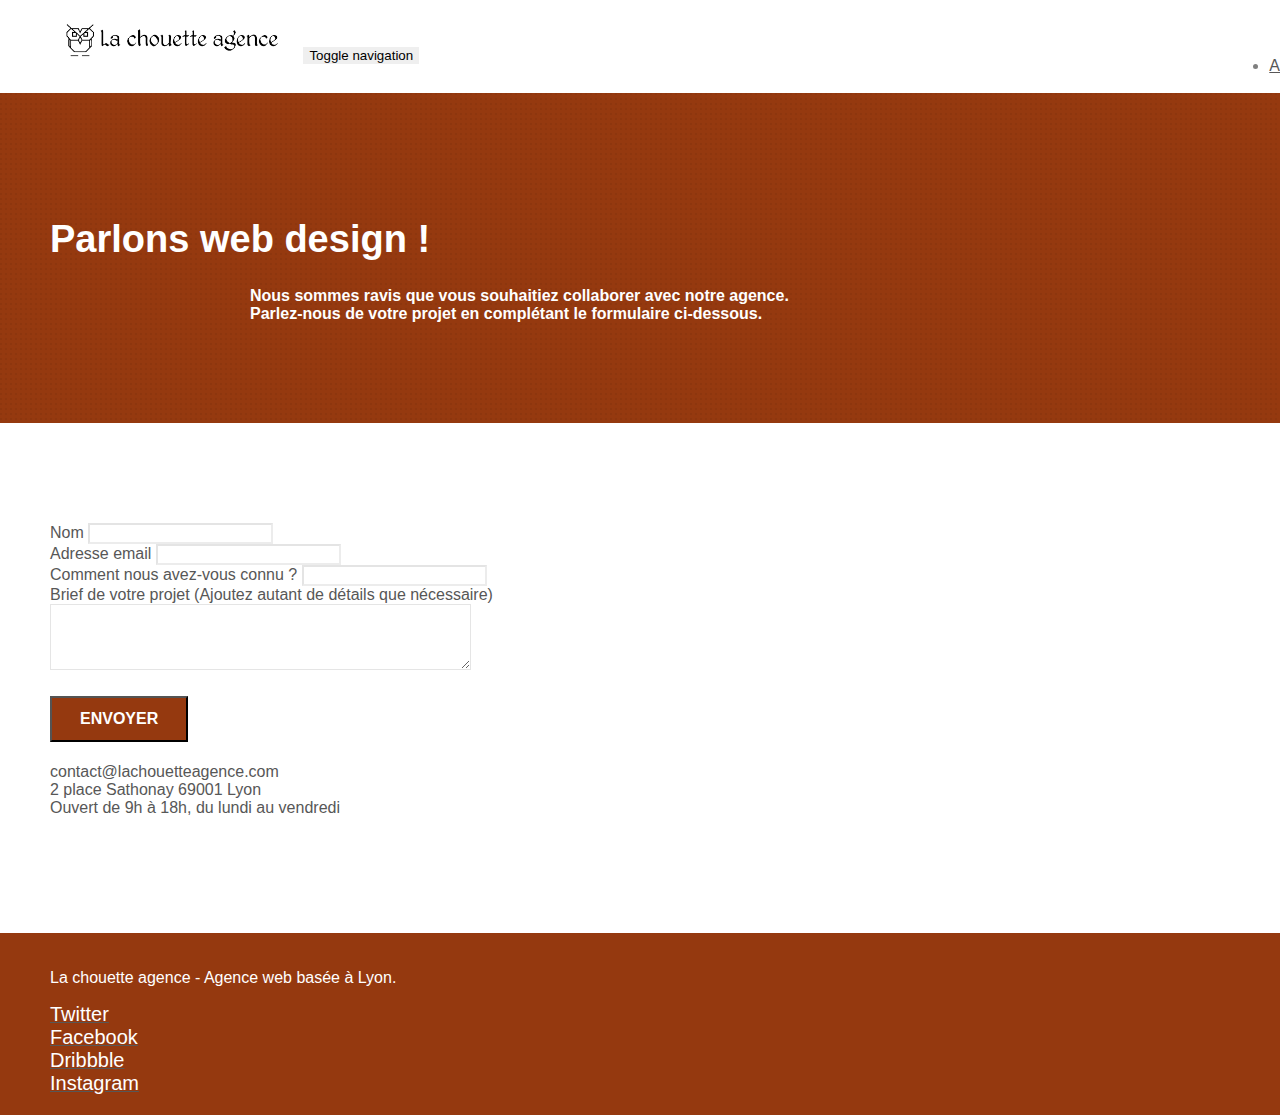
==== page2.html @ a0d736e4 "Add files via upload" ====
<!doctype html>
<html lang="fr">
<head>
    <meta charset="utf-8">
    <meta name="keywords" content="seo, google, site web, site internet, agence design, paris">
    <meta name="description" content="Voici la page Contact de notre agence de web design">
    <meta name="viewport" content="width=device-width, initial-scale=1.0, viewport-fit=cover">
    <link rel="shortcut icon" type="image/png" href="favicon.jpg">
    
	<link rel="stylesheet" type="text/css" href="./css/bootstrap.min.css">
	<link rel="stylesheet" type="text/css" href="style.css">
	<link rel="stylesheet" type="text/css" href="./css/font-awesome.min.css">
	<link rel="stylesheet" type="text/css" href="./css/et-line.min.css">
	
    <title>Contact</title>
    
</head>
<body>
<!-- Principal conteneur -->
<div class="page-container">
    
<!-- bloc-0 -->
<div class="bloc bgc-white l-bloc " id="bloc-0">
	<div class="container bloc-sm">
		<nav class="navbar row">
			<div class="navbar-header">
				<a class="navbar-brand" href="index.html"><img src="img/la-chouette-agence.png" alt="paris web design logo" height="40" /></a>
				<button id="nav-toggle" type="button" class="ui-navbar-toggle navbar-toggle" data-toggle="collapse" data-target=".navbar-1">
					<span class="sr-only">Toggle navigation</span><span class="icon-bar"></span><span class="icon-bar"></span><span class="icon-bar"></span>
				</button>
			</div>
			<div class="collapse navbar-collapse navbar-1 special-dropdown-nav">
				<ul class="site-navigation nav navbar-nav">
					<li>
						<a href="index.html">Accueil</a>
					</li>
					<li>
						<a href="page2.html">Contact</a>
					</li>
				</ul>
			</div>
		</nav>
	</div>
</div>
<!-- bloc-0 END -->

<!-- bloc-6 -->
<div class="bloc bg-dots-bg bg-repeat bgc-atomic-tangerine d-bloc bloc-bg-texture texture-paper" id="bloc-6">
	<div class="container bloc-lg">
		<div class="row">
			<div class="col-sm-12">
				<h1 class="text-center hero-bloc-text tc-white">
					Parlons web design !
				</h1>
				<p class="text-center mg-lg tc-white tight-width-whitespace">
					Nous sommes ravis que vous souhaitiez collaborer avec notre agence.</br>
					Parlez-nous de votre projet en complétant le formulaire ci-dessous.
				</p>
			</div>
		</div>
	</div>
</div>
<!-- bloc-6 END -->

<!-- bloc-7 -->
<div class="bloc bgc-white l-bloc" id="bloc-7">
	<div class="container bloc-lg">
		<div class="row">
			<div class="col-sm-6">
				<form id="form_1" novalidate success-msg="Your message has been sent." fail-msg="Sorry it seems that our mail server is not responding, Sorry for the inconvenience!">
					<div class="form-group">
						<label>
							Nom
						</label>
						<input id="name" class="form-control" required />
					</div>
					<div class="form-group">
						<label>
							Adresse email
						</label>
						<input id="email" class="form-control" type="email" required />
					</div>
					<div class="form-group">
						<label>
							Comment nous avez-vous connu ?
						</label>
						<input class="form-control" type="email" required id="input_504" />
					</div>
					<div class="form-group">
						<label>
							Brief de votre projet (Ajoutez autant de détails que nécessaire)</br>
						</label><textarea id="message" class="form-control" rows="4" cols="50" required></textarea>
					</div> 
					<button class="bloc-button btn btn-lg btn-block cta-hero btn-atomic-tangerine" type="submit">
						Envoyer
					</button>
				</form>
			</div>
			<div class="col-sm-6">
				<p>
					contact@lachouetteagence.com</br>2 place Sathonay 69001 Lyon</br>Ouvert de 9h à 18h, du lundi au vendredi</br>
				</p>
			</div>
		</div>
	</div>
</div>
<!-- bloc-7 END -->

<!-- ScrollToTop Button -->
<a class="bloc-button btn btn-d scrollToTop" onclick="scrollToTarget('1')"><span class="fa fa-chevron-up"></span></a>
<!-- ScrollToTop Button END-->


<!-- Footer - bloc-8 -->
<div class="bloc bgc-atomic-tangerine d-bloc" id="bloc-8">
	<div class="container bloc-sm">
		<div class="row">
			<div class="col-sm-12">
				<p class="text-center white">
					La chouette agence - Agence web basée à Lyon.</br>
				</p>
				<div class="row row-no-gutters social">
					<div class="col-sm-3">
						<div class="text-center">
							<a class="twitter" href="https://twitter.com/?lang=fr"><span class="fa fa-twitter icon-md"> Twitter</span></a>
						</div>
					</div>
					<div class="col-sm-3">
						<div class="text-center">
							<a class="facebook" href="https://fr-fr.facebook.com"><span class="fa fa-facebook icon-md"> Facebook</span></a>
						</div>
					</div>
					<div class="col-sm-3">
						<div class="text-center">
							<a class="dribbble" href="https://dribbble.com"><span class="fa fa-dribbble icon-md"> Dribbble</span></a>
						</div>
					</div>
					<div class="col-sm-3">
						<div class="text-center">
							<a class="instagram" href="https://www.instagram.com"><span class="fa fa-instagram icon-md"> Instagram</span></a>
						</div>
					</div>
				</div>
			</div>
		</div>
	</div>
</div>
<!-- Footer - bloc-8 END -->

</div>
<!-- Principal conteneur END -->

    <script src="./js/jquery-2.1.0.min.js"></script>
	<script src="./js/bootstrap.min.js"></script>
	<script src="./js/blocs.min.js"></script>
	<script src="./js/jqBootstrapValidation.js"></script>
	<script src="./js/formHandler.js"></script>

</body>
</html>
---- style.css ----
body {
    margin: 0;
    padding: 0;
    background: #FFF;
    overflow-x: hidden;
    -webkit-font-smoothing: antialiased;
    -moz-osx-font-smoothing: grayscale;
}

a,
button {
    transition: all .3s ease-in-out;
    outline: none!important;
}

a:hover {
    text-decoration: none;
    cursor: pointer;
}

#page-loading-blocs-notifaction {
    position: fixed;
    top: 0;
    bottom: 0;
    width: 100%;
    z-index: 100000;
    background: #FFFFFF url("img/pageload-spinner.gif") no-repeat center center;
}

.bloc {
    width: 100%;
    clear: both;
    background: 50% 50% no-repeat;
    padding: 0 50px;
    -webkit-background-size: cover;
    -moz-background-size: cover;
    -o-background-size: cover;
    background-size: cover;
    position: relative;
}

.bloc .container {
    padding-left: 0;
    padding-right: 0;
}

.bloc-lg {
    padding: 100px 50px;
}

.bloc-md {
    padding: 50px;
}

.bloc-sm {
    padding: 20px 50px;
}

.bg-center,
.bg-l-edge,
.bg-r-edge,
.bg-t-edge,
.bg-b-edge,
.bg-tl-edge,
.bg-bl-edge,
.bg-tr-edge,
.bg-br-edge,
.bg-repeat {
    -webkit-background-size: auto!important;
    -moz-background-size: auto!important;
    -o-background-size: auto!important;
    background-size: auto!important;
}

.bg-repeat {
    background: repeat;
}

.bg-t-edge {
    background: top no-repeat;
}

.b-parallax {
    background-attachment: fixed;
}

.d-bloc {
    color: rgba(255, 255, 255, .7);
}

.d-bloc button:hover {
    color: rgba(255, 255, 255, .9);
}

.d-bloc .icon-round,
.d-bloc .icon-square,
.d-bloc .icon-rounded,
.d-bloc .icon-semi-rounded-a,
.d-bloc .icon-semi-rounded-b {
    border-color: rgba(255, 255, 255, .9);
}

.d-bloc .divider-h span {
    border-color: rgba(255, 255, 255, .2);
}

.d-bloc .a-btn,
.d-bloc .navbar a,
.d-bloc .navbar-brand,
.d-bloc a .icon-sm,
.d-bloc a .icon-md,
.d-bloc a .icon-lg,
.d-bloc a .icon-xl,
.d-bloc h1 a,
.d-bloc h2 a,
.d-bloc h3 a,
.d-bloc h4 a,
.d-bloc h5 a,
.d-bloc h6 a,
.d-bloc p a {
    color: rgba(255, 255, 255, .6);
}

.d-bloc .a-btn:hover,
.d-bloc .navbar a:hover,
.d-bloc .navbar-brand:hover,
.d-bloc a:hover .icon-sm,
.d-bloc a:hover .icon-md,
.d-bloc a:hover .icon-lg,
.d-bloc a:hover .icon-xl,
.d-bloc h1 a:hover,
.d-bloc h2 a:hover,
.d-bloc h3 a:hover,
.d-bloc h4 a:hover,
.d-bloc h5 a:hover,
.d-bloc h6 a:hover,
.d-bloc p a:hover {
    color: rgba(255, 255, 255, 1);
}

.d-bloc .navbar-toggle .icon-bar {
    background: rgba(255, 255, 255, 1);
}

.d-bloc .btn-wire,
.d-bloc .btn-wire:hover {
    color: rgba(255, 255, 255, 1);
    border-color: rgba(255, 255, 255, 1);
}

.d-bloc .panel {
    color: rgba(0, 0, 0, .5);
}

.d-bloc .panel button:hover {
    color: rgba(0, 0, 0, .7);
}

.d-bloc .panel icon {
    border-color: rgba(0, 0, 0, .7);
}

.d-bloc .panel .divider-h span {
    border-color: rgba(0, 0, 0, .1);
}

.d-bloc .panel .a-btn {
    color: rgba(0, 0, 0, .6);
}

.d-bloc .panel .a-btn:hover {
    color: rgba(0, 0, 0, 1);
}

.d-bloc .panel .btn-wire,
.d-bloc .panel .btn-wire:hover {
    color: rgba(0, 0, 0, .7);
    border-color: rgba(0, 0, 0, .3);
}

.d-bloc .panel,
.l-bloc {
    color: rgba(0, 0, 0, .5);
}

.d-bloc .panel button:hover,
.l-bloc button:hover {
    color: rgba(0, 0, 0, .7);
}

.l-bloc .icon-round,
.l-bloc .icon-square,
.l-bloc .icon-rounded,
.l-bloc .icon-semi-rounded-a,
.l-bloc .icon-semi-rounded-b {
    border-color: rgba(0, 0, 0, .7);
}

.d-bloc .panel .divider-h span,
.l-bloc .divider-h span {
    border-color: rgba(0, 0, 0, .1);
}

.d-bloc .panel .a-btn,
.l-bloc .a-btn,
.l-bloc .navbar a,
.l-bloc .navbar-brand,
.l-bloc a .icon-sm,
.l-bloc a .icon-md,
.l-bloc a .icon-lg,
.l-bloc a .icon-xl,
.l-bloc h1 a,
.l-bloc h2 a,
.l-bloc h3 a,
.l-bloc h4 a,
.l-bloc h5 a,
.l-bloc h6 a,
.l-bloc p a {
    color: rgba(0, 0, 0, .6);
}

.d-bloc .panel .a-btn:hover,
.l-bloc .a-btn:hover,
.l-bloc .navbar a:hover,
.l-bloc .navbar-brand:hover,
.l-bloc a:hover .icon-sm,
.l-bloc a:hover .icon-md,
.l-bloc a:hover .icon-lg,
.l-bloc a:hover .icon-xl,
.l-bloc h1 a:hover,
.l-bloc h2 a:hover,
.l-bloc h3 a:hover,
.l-bloc h4 a:hover,
.l-bloc h5 a:hover,
.l-bloc h6 a:hover,
.l-bloc p a:hover {
    color: rgba(0, 0, 0, 1);
}

.l-bloc .navbar-toggle .icon-bar {
    color: rgba(0, 0, 0, .6);
}

.d-bloc .panel .btn-wire,
.d-bloc .panel .btn-wire:hover,
.l-bloc .btn-wire,
.l-bloc .btn-wire:hover {
    color: rgba(0, 0, 0, .7);
    border-color: rgba(0, 0, 0, .3);
}

.voffset {
    margin-top: 30px;
}

.voffset-lg {
    margin-top: 80px;
}

.row-no-gutters {
    margin-right: 0;
    margin-left: 0;
}

.row.row-no-gutters > [class^="col-"],
.row.row-no-gutters > [class*=" col-"] {
    padding-right: 0;
    padding-left: 0;
}

#bloc-1-hero h1 {
    font-size: 32px;
}

.navbar {
    margin-bottom: 0;
    z-index: 1;
}

.navbar-brand {
    height: auto;
    padding: 3px 15px;
    font-size: 25px;
    font-weight: normal;
    font-weight: 600;
    line-height: 44px;
}

.navbar-brand img {
    max-height: 200px;
    margin: 0 5px 0 0;
    display: inline;
}

.navbar-brand img[src$=svg] {
    min-width: 100px;
}

.nav-center .navbar-brand img {
    margin: 0;
}

.navbar .nav {
    padding-top: 2px;
    margin-right: -16px;
    float: right;
    z-index: 1;
}

.nav > li {
    float: left;
    margin-top: 4px;
    font-size: 16px;
}

.navbar-nav .open .dropdown-menu > li > a {
    text-align: inherit;
}

.nav > li a:hover,
.nav > li a:focus {
    background: transparent;
}

.navbar-toggle {
    margin: 10px 10px 0 0;
    border: 0px;
}

.navbar-toggle:hover {
    background: transparent!important;
}

.navbar-toggle .icon-bar {
    background-color: rgba(0, 0, 0, .5);
    width: 26px;
}

.nav-invert .navbar .nav {
    float: left;
}

.nav-invert .navbar-header,
.nav-invert .navbar-brand {
    float: right;
    position: relative;
    z-index: 2;
}

@media (min-width: 768px) {
    
    .site-navigation {
        position: absolute;
        top: 50%;
        right: 20px;
        transform: translate(0, -50%);
        -webkit-transform: translateY(-50%);
    }
    .nav > li .dropdown-menu a,
    .nav > li .dropdown-menu a:hover {
        color: #484848;
    }
    .nav-invert .site-navigation {
        left: 0;
        right: 0;
    }
    .nav-center {
        text-align: center;
    }
    .nav-center .navbar-header {
        width: 100%;
    }
    .nav-center .navbar-header,
    .nav-center .navbar-brand,
    .nav-center .nav > li {
        float: none;
        display: inline-block;
    }
    .nav-center .site-navigation {
        position: relative;
        width: 100%;
        right: 0;
        margin-right: 0px;
        margin-top: 20px;
    }
    .nav-center.mini-nav .navbar-toggle {
        float: none;
        margin: 10px auto 0;
    }
}

.nav > li > .dropdown a {
    background: none!important;
    display: block;
    padding: 14px 15px;
}

nav .caret {
    margin: 0 5px;
}

.dropdown-menu .dropdown-menu {
    top: -8px;
    left: 100%;
}

.dropdown-menu .dropmenu-flow-right {
    top: 100%;
    left: 0;
    margin-left: -1px;
    border-top-left-radius: 0;
    border-top-right-radius: 0;
}

.dropdown-menu .dropdown span {
    border: 4px solid black;
    border-top-color: transparent;
    border-right-color: transparent;
    border-bottom-color: transparent;
    margin: 6px -5px 0 0!important;
    float: right;
}

.mg-md {
    margin-top: 10px;
    margin-bottom: 20px;
}

.mg-lg {
    margin-top: 10px;
    margin-bottom: 40px;
}

.btn {
    margin: 0 5px 5px 0;
}

.btn.pull-right {
    margin: 0 0 5px 5px;
}

.btn-d,
.btn-d:hover,
.btn-d:focus {
    color: #FFF;
    background: rgba(0, 0, 0, .3);
}

button {
    outline: none!important;
}

.btn-rd {
    border-radius: 40px;
}

.btn-clean {
    border: 1px solid rgba(0, 0, 0, .08);
    border-bottom-color: rgba(0, 0, 0, .1);
    text-shadow: 0 1px 0 rgba(0, 0, 1, .1);
    box-shadow: 0 1px 3px rgba(0, 0, 1, .25), inset 0 1px 0 0 rgba(255, 255, 255, .15);
}

.icon-md {
    font-size: 20px!important;
    margin-top: 15px;
    color: white!important;
}
.titre {
    font-size: 24px;
    margin-bottom: 20px;
}
.citation {
    font-size: 20px;
    font-style: italic;
}
.icon-lg {
    font-size: 60px!important;
}

.sm-shadow {
    text-shadow: 0 1px 2px rgba(0, 0, 0, .3);
}

.panel-sq,
.panel-sq .panel-heading,
.panel-sq .panel-footer {
    border-radius: 0;
}

.panel-rd {
    border-radius: 30px;
}

.panel-rd .panel-heading {
    border-radius: 29px 29px 0 0;
}

.panel-rd .panel-footer {
    border-radius: 0 0 29px 29px;
}

.form-control {
    border-color: rgba(0, 0, 0, .1);
    box-shadow: none;
}

.scrollToTop {
    width: 40px;
    height: 40px;
    position: fixed;
    bottom: 20px;
    right: 20px;
    opacity: 0;
    z-index: 500;
    transition: all .3s ease-in-out;
}

.scrollToTop span {
    margin-top: 6px;
}

.showScrollTop {
    font-size: 14px;
    opacity: 1;
}

a[data-lightbox] {
    position: relative;
    display: block;
    text-align: center;
}

a[data-lightbox]:hover::before {
    content: "+";
    font-family: "HelveticaNeue-Light", "Helvetica Neue Light", "Helvetica Neue", Helvetica, Arial;
    font-size: 32px;
    width: 50px;
    height: 50px;
    margin-left: -25px;
    border-radius: 50%;
    background: rgba(0, 0, 0, .6);
    color: #FFF;
    font-weight: 100;
    z-index: 1;
    position: absolute;
    top: 50%;
    transform: translateY(-50%);
    -webkit-transform: translateY(-50%);
}

a[data-lightbox]:hover img {
    opacity: 0.6;
    -webkit-animation-fill-mode: none;
    animation-fill-mode: none;
}

#lightbox-modal {
    display: flex;
    align-items: center;
}

#lightbox-modal .modal-dialog {
    width: 90%;
    max-width: 900px;
    margin: 0 auto 0;
}

#lightbox-modal .modal-dialog img {
    max-height: 90vh;
    margin: 0 auto;
}

.lightbox-caption {
    padding: 20px;
    color: #FFF;
    background: rgba(0, 0, 0, .5);
    position: absolute;
    left: 15px;
    right: 15px;
    bottom: 5px;
}

.close-lightbox {
    color: #FFF;
    font-size: 30px;
    position: absolute;
    top: 20px;
    right: 20px;
    z-index: 20;
    background: rgba(0, 0, 0, .5);
    border: none;
    line-height: 30px;
    padding: 0 9px 5px;
    opacity: 0.3;
}

.close-lightbox:hover,
.next-lightbox:hover,
.prev-lightbox:hover {
    opacity: 1.0;
    color: #FFF;
}

.next-lightbox,
.prev-lightbox {
    font-size: 20px;
    color: rgba(255, 255, 255, .9);
    background: rgba(0, 0, 0, .5);
    transition: all .2s ease-in-out;
    position: absolute;
    top: 45%;
    z-index: 1;
    opacity: 0.4;
}

.next-lightbox {
    padding: 6px 8px 1px 13px;
    right: 25px;
}

.prev-lightbox {
    padding: 6px 13px 1px 10px;
    left: 25px;
}

.snapshot-lb .modal-body {
    padding-bottom: 45px;
}

.snapshot-lb .lightbox-caption {
    padding: 0;
    color: rgba(0, 0, 0, .5);
    background: none;
}

h1,
h2,
h3,
h4,
h5,
h6,
p,
label,
.btn,
a {
    font-family: "helvetica";
    font-weight: 400;
    color: #575757!important;
}

.container {
    max-width: 1000px;
}

.hero-bloc-text {
    font-size: 38px;
}

.hero-bloc-text-sub {
    font-size: 36px;
}

.statement-bloc-text {
    line-height: 26px;
    font-style: italic;
    font-size: 20px;
    text-align: center;
    font-weight: lighter;
    max-width: 520px;
    margin: auto auto auto auto;
}

p {
    font-size: 16px;
}

.tight-width-whitespace {
    max-width: 600px;
    margin: auto auto auto auto;
}

.h1 {
    font-size: 20px;
    font-family: "Open Sans";
}

.cta-hero {
    margin-top: 22px;
    color: #FFFFFF!important;
    text-transform: uppercase;
    padding: 12px 28px 12px 28px;
    font-size: 16px;
    font-weight: 700;
}

.instagram, .facebook, .dribbble, .twitter {
    max-width: 400px;
    margin: auto auto auto auto;
}

h2 {
    font-size: 22px;
    line-height: 1.4em;
}

h3 {
    font-size: 15px;
    text-transform: uppercase;
    font-weight: 700;
    color: #333333!important;
}

.med-width-whitespace {
    max-width: 800px;
    margin: auto auto auto auto;
    box-shadow: 0px 0px 0px #000000;
}

h1 {
    color: #333333!important;
}

h4 {
    color: #333333!important;
}

.icons {
    margin-bottom: 14px;
    margin-top: 24px;
}

.white {
    color: #FFFFFF!important;
}

.portfolio-thumb {
    margin-bottom: 24px;
}

.portfolio-row {
    margin-bottom: 44px;
    margin-top: 50px;
    width: 80%;
    height: 80%;
}

.avatar {
    box-shadow: 0px 4px 9px rgba(0, 0, 0, 0.3);
}

.black-background {
    background-color: rgba(165, 147, 99, 0.7);
    padding: 40px 40px 40px 40px;
}

.bold-link {
    font-weight: 900;
    text-decoration: underline!important;
}

.bgc-white {
    background-color: #FFFFFF;
}

.bgc-dark-slate-blue {
    background-color: #364577;
}

.bgc-atomic-tangerine {
    background-color: #95390F;
}

.tc-white {
    color: white!important;
    font-weight: bold;
}

.btn-atomic-tangerine {
    background: #95390F;
    color: #FFFFFF!important;
}

.btn-atomic-tangerine:hover {
    background: #c27956!important;
    color: #FFFFFF!important;
}

.ltc-white {
    color: #FFFFFF!important;
}

.ltc-white:hover {
    color: #cccccc!important;
}

.ltc-atomic-tangerine {
    color: #95390F!important;
}

.ltc-atomic-tangerine:hover {
    color: #95390F!important;
}

.icon-dark-slate-blue {
    color: #364577!important;
    border-color: #364577!important;
}

.bg-dots-bg {
    background-image: url("img/dots-bg.png");
}

.bg-lines-h2-bg {
    background-image: url("img/lines-h2-bg.png");
}

.bg-banniere {
    background-image: url("img/la-chouette-agence-banniere.jpg");
}

.bg-presentation {
    background-image: url("img/image-de-presentation.bmp");
}

@media (max-width: 1024px) {
    .bloc {
        padding-left: 20px;
        padding-right: 20px;
    }
    .bloc.full-width-bloc,
    .bloc-tile-2.full-width-bloc .container,
    .bloc-tile-3.full-width-bloc .container,
    .bloc-tile-4.full-width-bloc .container {
        padding-left: 0;
        padding-right: 0;
    }
}

@media (max-width: 992px) and (min-width: 768px) {
    .navbar .nav {
        max-width: 80%
    }
    .nav-center.navbar .nav {
        max-width: 100%
    }
}

@media only screen and (min-device-width: 768px) and (max-device-width: 1024px) and (orientation: landscape) {
    .b-parallax {
        background-attachment: scroll;
    }
}

@media only screen and (min-device-width: 1024px) and (max-device-width: 1366px) and (-webkit-min-device-pixel-ratio: 1.5) {
    .b-parallax {
        background-attachment: scroll;
    }
}

@media (max-width: 991px) {
    .container {
        width: 100%;
    }
    .b-parallax {
        background-attachment: scroll;
    }
    .page-container,
    #hero-bloc {
        overflow-x: hidden;
        position: relative;
    }
    .bloc {
        padding-left: constant(safe-area-inset-left);
        padding-right: constant(safe-area-inset-right);
    }
    .bloc-group,
    .bloc-group .bloc {
        display: block;
        width: 100%;
    }
    .bloc-fill-screen .fill-bloc-top-edge,
    .bloc-fill-screen .fill-bloc-bottom-edge {
        padding: 0 20px;
        padding-left: constant(safe-area-inset-left);
        padding-right: constant(safe-area-inset-right);
    }
}

@media (max-width: 767px) {
    .page-container {
        overflow-x: hidden;
        position: relative;
    }
    h1,
    h2,
    h3,
    h4,
    h5,
    h6,
    p,
    #disqus_thread {
        padding-left: 10px!important;
        padding-right: 10px!important;
    }
    .b-parallax {
        background-attachment: scroll;
    }
    .navbar .nav {
        padding-top: 0;
        border-top: 1px solid rgba(0, 0, 0, .2);
        float: none!important;
    }
    .navbar.row {
        margin-left: 0;
        margin-right: 0;
    }
    .site-navigation {
        position: inherit;
        transform: none;
        -webkit-transform: none;
        -ms-transform: none;
    }
    .nav > li {
        margin-top: 0;
        border-bottom: 1px solid rgba(0, 0, 0, .1);
        background: rgba(0, 0, 0, .05);
        text-align: left;
        padding-left: 15px;
        width: 100%;
    }
    .nav > li:hover {
        background: rgba(0, 0, 0, .08);
    }
    .dropdown .dropdown a .caret {
        float: none;
        margin: 5px 0 0 10px!important;
        border: 4px solid black;
        border-bottom-color: transparent;
        border-right-color: transparent;
        border-left-color: transparent;
    }
    #hero-bloc .navbar .nav {
        background: rgba(0, 0, 0, .8);
    }
    #hero-bloc .navbar .nav a {
        color: rgba(255, 255, 255, .6);
    }
    .hero {
        padding: 50px 0;
    }
    .hero-nav {
        left: -1px;
        right: -1px;
    }
    .navbar-collapse {
        padding: 0;
        overflow-x: hidden;
        -webkit-box-shadow: none;
        box-shadow: none;
    }
    .navbar-brand img {
        max-height: 40px;
        width: auto;
    }
    .nav-invert .navbar-header {
        float: none;
        width: 100%;
    }
    .nav-invert .navbar-toggle {
        float: left;
        margin-left: 10px;
    }
    .bloc {
        padding-left: 0;
        padding-right: 0;
    }
    .bloc-xxl,
    .bloc-xl,
    .bloc-lg {
        padding: 40px 0;
    }
    .bloc-sm,
    .bloc-md {
        padding-left: 0;
        padding-right: 0;
    }
    .bloc-tile-2 .container,
    .bloc-tile-3 .container,
    .bloc-tile-4 .container,
    .bloc-fill-screen .fill-bloc-top-edge,
    .bloc-fill-screen .fill-bloc-bottom-edge {
        padding-left: 0;
        padding-right: 0;
    }
    .a-block {
        padding: 0 10px;
    }
    .btn-dwn {
        display: none;
    }
    .voffset {
        margin-top: 5px;
    }
    .voffset-md {
        margin-top: 20px;
    }
    .voffset-lg {
        margin-top: 30px;
    }
    form {
        padding: 5px;
    }
    .close-lightbox {
        display: inline-block;
    }
    .blocsapp-device-iphone5 {
        background-size: 216px 425px;
        padding-top: 60px;
        width: 216px;
        height: 425px;
    }
    .blocsapp-device-iphone5 img {
        width: 180px;
        height: 320px;
    }
}

@media (max-width: 400px) {
    .bloc {
        padding-left: 0;
        padding-right: 0;
    }
}

@media (max-width: 767px) {
    .bloc-mob-center-text {
        text-align: center;
    }
}
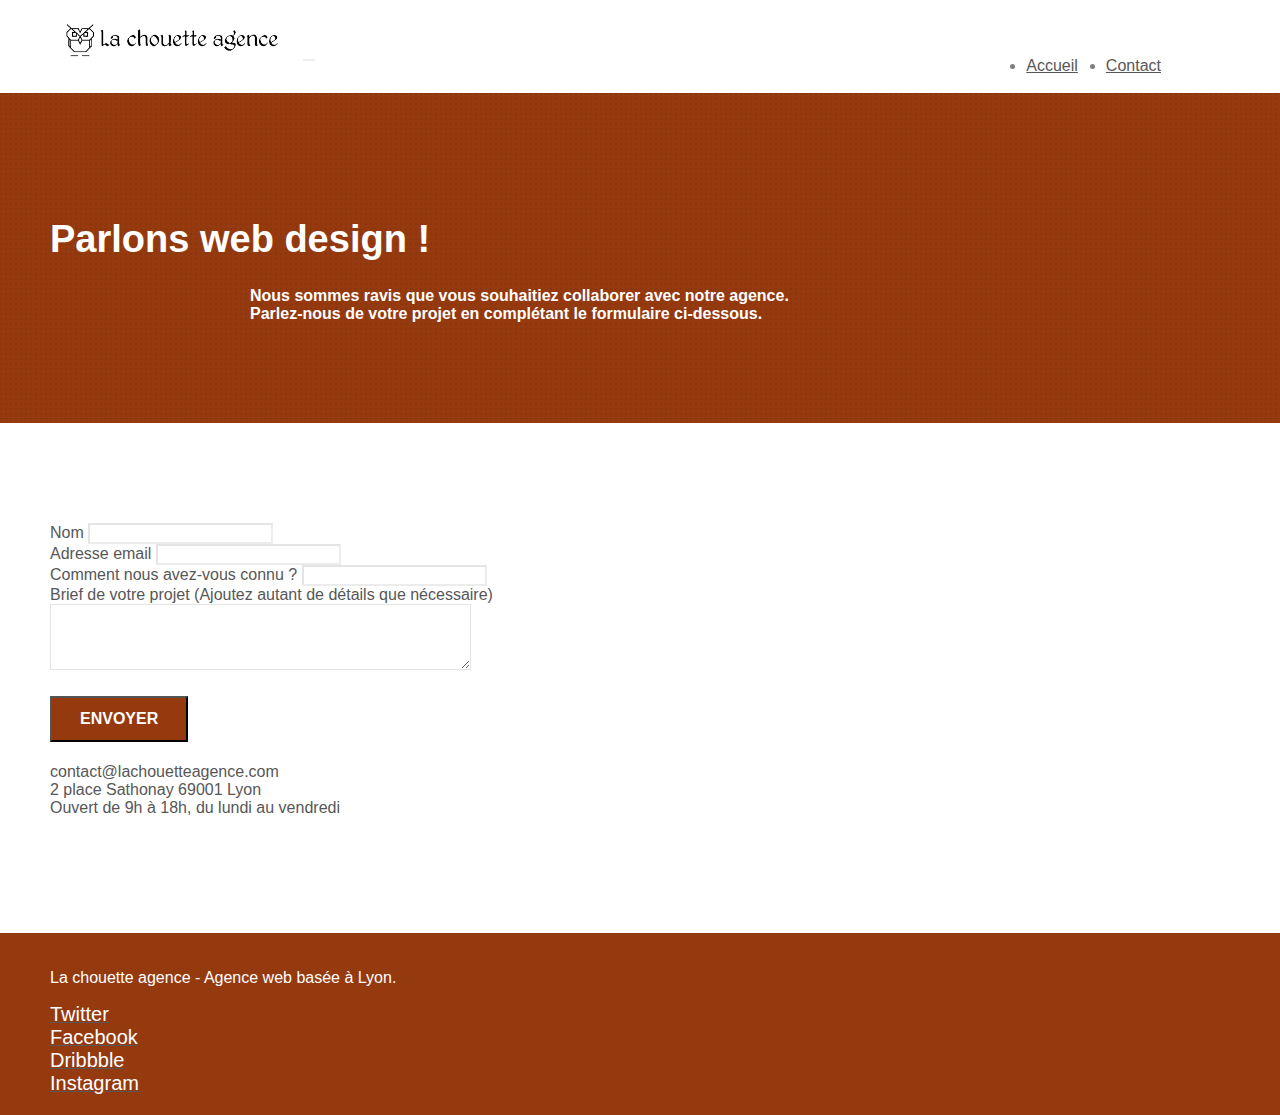
==== commit b0985ca4: "Add files via upload" ====
--- a/page2.html
+++ b/page2.html
@@ -2,7 +2,6 @@
 <html lang="fr">
 <head>
     <meta charset="utf-8">
-    <meta name="keywords" content="seo, google, site web, site internet, agence design, paris">
     <meta name="description" content="Voici la page Contact de notre agence de web design">
     <meta name="viewport" content="width=device-width, initial-scale=1.0, viewport-fit=cover">
     <link rel="shortcut icon" type="image/png" href="favicon.jpg">
@@ -24,7 +23,7 @@
 	<div class="container bloc-sm">
 		<nav class="navbar row">
 			<div class="navbar-header">
-				<a class="navbar-brand" href="index.html"><img src="img/la-chouette-agence.png" alt="paris web design logo" height="40" /></a>
+				<a class="navbar-brand" href="index.html"><img src="img/la-chouette-agence.png" alt="lyon web design logo" height="40" /></a>
 				<button id="nav-toggle" type="button" class="ui-navbar-toggle navbar-toggle" data-toggle="collapse" data-target=".navbar-1">
 					<span class="sr-only">Toggle navigation</span><span class="icon-bar"></span><span class="icon-bar"></span><span class="icon-bar"></span>
 				</button>
--- a/style.css
+++ b/style.css
@@ -299,7 +299,9 @@
 .nav-center .navbar-brand img {
     margin: 0;
 }
-
+.sr-only {
+    display: none;
+}
 .navbar .nav {
     padding-top: 2px;
     margin-right: -16px;
@@ -352,7 +354,7 @@
     .site-navigation {
         position: absolute;
         top: 50%;
-        right: 20px;
+        right: 15%;
         transform: translate(0, -50%);
         -webkit-transform: translateY(-50%);
     }
@@ -393,6 +395,10 @@
     background: none!important;
     display: block;
     padding: 14px 15px;
+}
+
+.site-navigation a {
+    margin-right: 28px;
 }
 
 nav .caret {
@@ -567,7 +573,7 @@
 }
 
 #lightbox-modal .modal-dialog img {
-    max-height: 90vh;
+    max-height: 37vh;
     margin: 0 auto;
 }
 
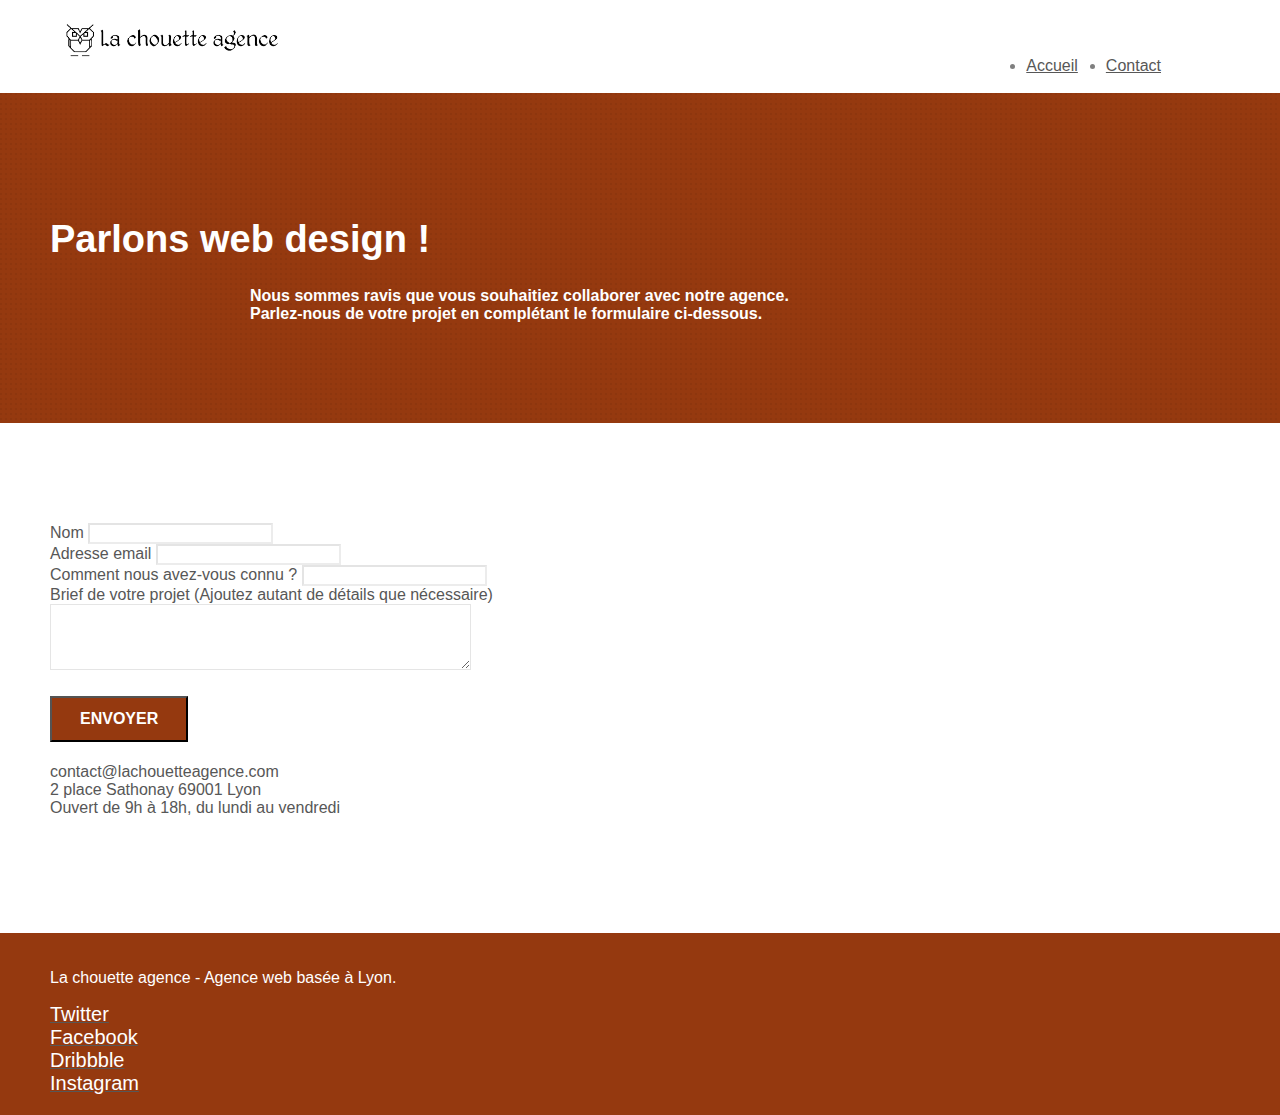
==== commit 5ba237df: "Add files via upload" ====
--- a/page2.html
+++ b/page2.html
@@ -24,7 +24,7 @@
 		<nav class="navbar row">
 			<div class="navbar-header">
 				<a class="navbar-brand" href="index.html"><img src="img/la-chouette-agence.png" alt="lyon web design logo" height="40" /></a>
-				<button id="nav-toggle" type="button" class="ui-navbar-toggle navbar-toggle" data-toggle="collapse" data-target=".navbar-1">
+				<button id="nav-toggle" type="button" value="Bouton de navigation" class="ui-navbar-toggle navbar-toggle" data-toggle="collapse" data-target=".navbar-1">
 					<span class="sr-only">Toggle navigation</span><span class="icon-bar"></span><span class="icon-bar"></span><span class="icon-bar"></span>
 				</button>
 			</div>
@@ -68,25 +68,25 @@
 			<div class="col-sm-6">
 				<form id="form_1" novalidate success-msg="Your message has been sent." fail-msg="Sorry it seems that our mail server is not responding, Sorry for the inconvenience!">
 					<div class="form-group">
-						<label>
+						<label for="nom de famille">
 							Nom
 						</label>
 						<input id="name" class="form-control" required />
 					</div>
 					<div class="form-group">
-						<label>
+						<label for="adresse email du client">
 							Adresse email
 						</label>
 						<input id="email" class="form-control" type="email" required />
 					</div>
 					<div class="form-group">
-						<label>
+						<label for="renseignements sur le client">
 							Comment nous avez-vous connu ?
 						</label>
 						<input class="form-control" type="email" required id="input_504" />
 					</div>
 					<div class="form-group">
-						<label>
+						<label for="explication du projet">
 							Brief de votre projet (Ajoutez autant de détails que nécessaire)</br>
 						</label><textarea id="message" class="form-control" rows="4" cols="50" required></textarea>
 					</div> 
--- a/style.css
+++ b/style.css
@@ -299,9 +299,6 @@
 .nav-center .navbar-brand img {
     margin: 0;
 }
-.sr-only {
-    display: none;
-}
 .navbar .nav {
     padding-top: 2px;
     margin-right: -16px;
@@ -327,6 +324,7 @@
 .navbar-toggle {
     margin: 10px 10px 0 0;
     border: 0px;
+    display: none;
 }
 
 .navbar-toggle:hover {
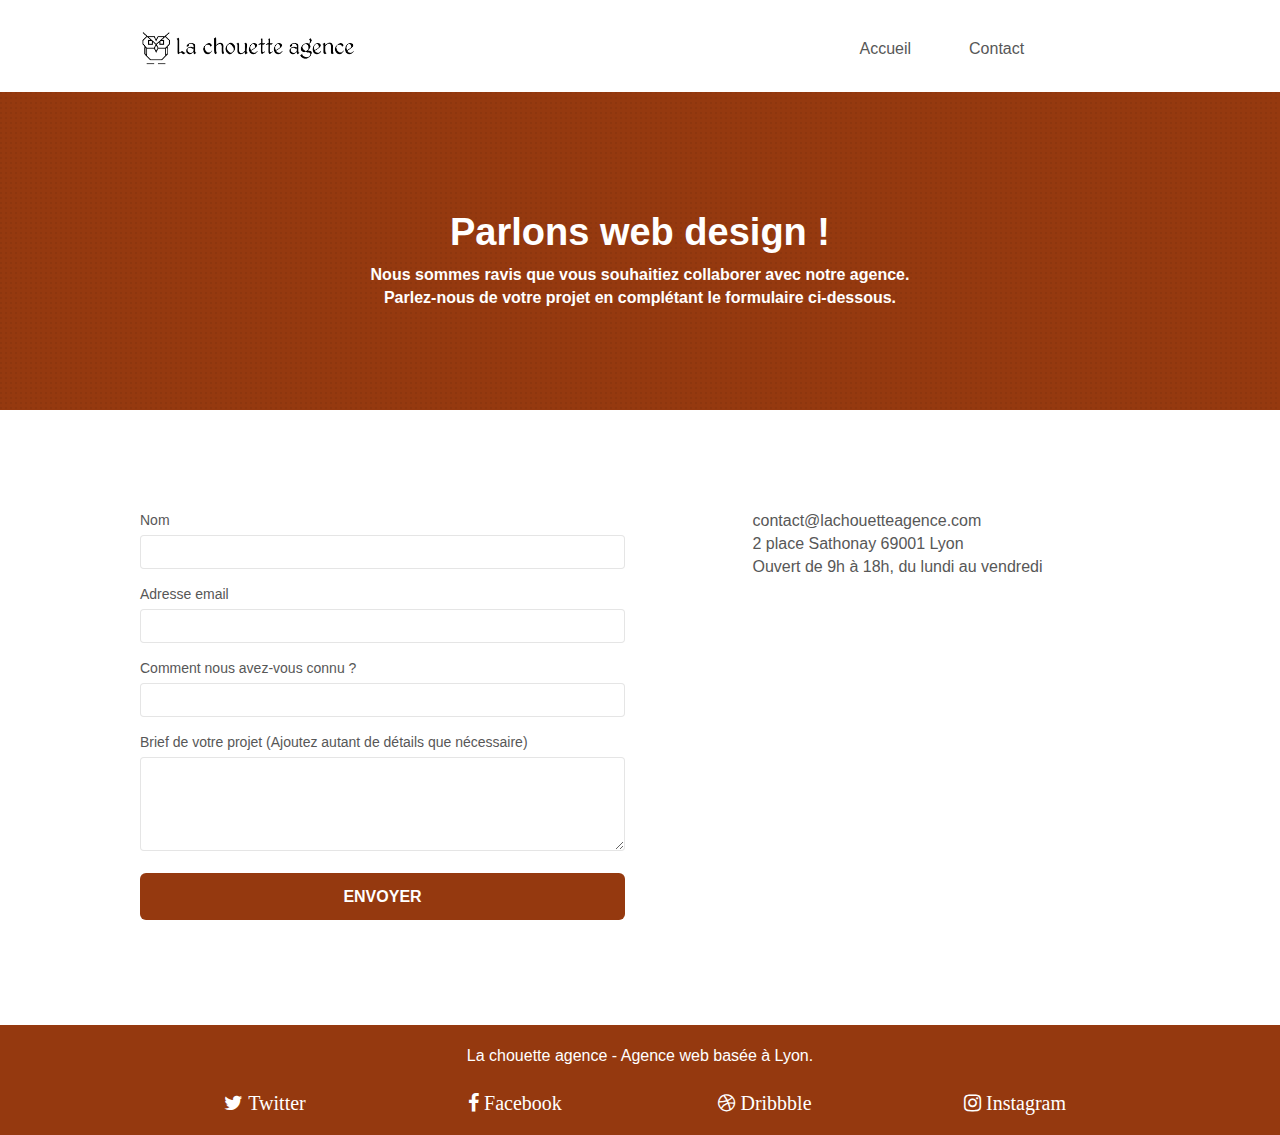
==== commit 22ff0766: "Add files via upload" ====
--- a/page2.html
+++ b/page2.html
@@ -6,10 +6,10 @@
     <meta name="viewport" content="width=device-width, initial-scale=1.0, viewport-fit=cover">
     <link rel="shortcut icon" type="image/png" href="favicon.jpg">
     
-	<link rel="stylesheet" type="text/css" href="./css/bootstrap.min.css">
+	<link rel="stylesheet" type="text/css" href="./css/bootstrap.css">
 	<link rel="stylesheet" type="text/css" href="style.css">
-	<link rel="stylesheet" type="text/css" href="./css/font-awesome.min.css">
-	<link rel="stylesheet" type="text/css" href="./css/et-line.min.css">
+	<link rel="stylesheet" type="text/css" href="./css/font-awesome.css">
+	<link rel="stylesheet" type="text/css" href="./css/et-line.css">
 	
     <title>Contact</title>
     
@@ -68,25 +68,25 @@
 			<div class="col-sm-6">
 				<form id="form_1" novalidate success-msg="Your message has been sent." fail-msg="Sorry it seems that our mail server is not responding, Sorry for the inconvenience!">
 					<div class="form-group">
-						<label for="nom de famille">
+						<label for="name">
 							Nom
 						</label>
 						<input id="name" class="form-control" required />
 					</div>
 					<div class="form-group">
-						<label for="adresse email du client">
+						<label for="email">
 							Adresse email
 						</label>
 						<input id="email" class="form-control" type="email" required />
 					</div>
 					<div class="form-group">
-						<label for="renseignements sur le client">
+						<label for="input_504">
 							Comment nous avez-vous connu ?
 						</label>
 						<input class="form-control" type="email" required id="input_504" />
 					</div>
 					<div class="form-group">
-						<label for="explication du projet">
+						<label for="message">
 							Brief de votre projet (Ajoutez autant de détails que nécessaire)</br>
 						</label><textarea id="message" class="form-control" rows="4" cols="50" required></textarea>
 					</div> 
@@ -96,7 +96,7 @@
 				</form>
 			</div>
 			<div class="col-sm-6">
-				<p>
+				<p class="contact">
 					contact@lachouetteagence.com</br>2 place Sathonay 69001 Lyon</br>Ouvert de 9h à 18h, du lundi au vendredi</br>
 				</p>
 			</div>
@@ -139,7 +139,6 @@
 							<a class="instagram" href="https://www.instagram.com"><span class="fa fa-instagram icon-md"> Instagram</span></a>
 						</div>
 					</div>
-				</div>
 			</div>
 		</div>
 	</div>
--- a/style.css
+++ b/style.css
@@ -352,7 +352,7 @@
     .site-navigation {
         position: absolute;
         top: 50%;
-        right: 15%;
+        right: 10%;
         transform: translate(0, -50%);
         -webkit-transform: translateY(-50%);
     }
@@ -677,6 +677,9 @@
 
 p {
     font-size: 16px;
+    display: flex;
+    flex-wrap: wrap;
+    justify-content: center;
 }
 
 .tight-width-whitespace {
--- a/css/et-line.css
+++ b/css/et-line.css
@@ -0,0 +1,519 @@
+@font-face {
+    font-family: et-line;
+    src: url(../fonts/et-line.eot);
+    src: url(../fonts/et-line.eot?#iefix) format('embedded-opentype'), url(../fonts/et-line.woff) format('woff'), url(../fonts/et-line.ttf) format('truetype'), url(../fonts/et-line.svg#et-line) format('svg');
+    font-weight: 400;
+    font-style: normal
+}
+
+.et-icon-adjustments,
+.et-icon-alarmclock,
+.et-icon-anchor,
+.et-icon-aperture,
+.et-icon-attachment,
+.et-icon-bargraph,
+.et-icon-basket,
+.et-icon-beaker,
+.et-icon-bike,
+.et-icon-book-open,
+.et-icon-briefcase,
+.et-icon-browser,
+.et-icon-calendar,
+.et-icon-camera,
+.et-icon-caution,
+.et-icon-chat,
+.et-icon-circle-compass,
+.et-icon-clipboard,
+.et-icon-clock,
+.et-icon-cloud,
+.et-icon-compass,
+.et-icon-desktop,
+.et-icon-dial,
+.et-icon-document,
+.et-icon-documents,
+.et-icon-download,
+.et-icon-dribbble,
+.et-icon-edit,
+.et-icon-envelope,
+.et-icon-expand,
+.et-icon-facebook,
+.et-icon-flag,
+.et-icon-focus,
+.et-icon-gears,
+.et-icon-genius,
+.et-icon-gift,
+.et-icon-global,
+.et-icon-globe,
+.et-icon-googleplus,
+.et-icon-grid,
+.et-icon-happy,
+.et-icon-hazardous,
+.et-icon-heart,
+.et-icon-hotairballoon,
+.et-icon-hourglass,
+.et-icon-key,
+.et-icon-laptop,
+.et-icon-layers,
+.et-icon-lifesaver,
+.et-icon-lightbulb,
+.et-icon-linegraph,
+.et-icon-linkedin,
+.et-icon-lock,
+.et-icon-magnifying-glass,
+.et-icon-map,
+.et-icon-map-pin,
+.et-icon-megaphone,
+.et-icon-mic,
+.et-icon-mobile,
+.et-icon-newspaper,
+.et-icon-notebook,
+.et-icon-paintbrush,
+.et-icon-paperclip,
+.et-icon-pencil,
+.et-icon-phone,
+.et-icon-picture,
+.et-icon-pictures,
+.et-icon-piechart,
+.et-icon-presentation,
+.et-icon-pricetags,
+.et-icon-printer,
+.et-icon-profile-female,
+.et-icon-profile-male,
+.et-icon-puzzle,
+.et-icon-quote,
+.et-icon-recycle,
+.et-icon-refresh,
+.et-icon-ribbon,
+.et-icon-rss,
+.et-icon-sad,
+.et-icon-scissors,
+.et-icon-scope,
+.et-icon-search,
+.et-icon-shield,
+.et-icon-speedometer,
+.et-icon-strategy,
+.et-icon-streetsign,
+.et-icon-tablet,
+.et-icon-target,
+.et-icon-telescope,
+.et-icon-toolbox,
+.et-icon-tools,
+.et-icon-tools-2,
+.et-icon-trophy,
+.et-icon-tumblr,
+.et-icon-twitter,
+.et-icon-upload,
+.et-icon-video,
+.et-icon-wallet,
+.et-icon-wine {
+    font-family: et-line;
+    speak: none;
+    font-style: normal;
+    font-weight: 400;
+    font-variant: normal;
+    text-transform: none;
+    line-height: 1;
+    -webkit-font-smoothing: antialiased;
+    -moz-osx-font-smoothing: grayscale;
+    display: inline-block
+}
+
+.et-icon-mobile:before {
+    content: "\e000"
+}
+
+.et-icon-laptop:before {
+    content: "\e001"
+}
+
+.et-icon-desktop:before {
+    content: "\e002"
+}
+
+.et-icon-tablet:before {
+    content: "\e003"
+}
+
+.et-icon-phone:before {
+    content: "\e004"
+}
+
+.et-icon-document:before {
+    content: "\e005"
+}
+
+.et-icon-documents:before {
+    content: "\e006"
+}
+
+.et-icon-search:before {
+    content: "\e007"
+}
+
+.et-icon-clipboard:before {
+    content: "\e008"
+}
+
+.et-icon-newspaper:before {
+    content: "\e009"
+}
+
+.et-icon-notebook:before {
+    content: "\e00a"
+}
+
+.et-icon-book-open:before {
+    content: "\e00b"
+}
+
+.et-icon-browser:before {
+    content: "\e00c"
+}
+
+.et-icon-calendar:before {
+    content: "\e00d"
+}
+
+.et-icon-presentation:before {
+    content: "\e00e"
+}
+
+.et-icon-picture:before {
+    content: "\e00f"
+}
+
+.et-icon-pictures:before {
+    content: "\e010"
+}
+
+.et-icon-video:before {
+    content: "\e011"
+}
+
+.et-icon-camera:before {
+    content: "\e012"
+}
+
+.et-icon-printer:before {
+    content: "\e013"
+}
+
+.et-icon-toolbox:before {
+    content: "\e014"
+}
+
+.et-icon-briefcase:before {
+    content: "\e015"
+}
+
+.et-icon-wallet:before {
+    content: "\e016"
+}
+
+.et-icon-gift:before {
+    content: "\e017"
+}
+
+.et-icon-bargraph:before {
+    content: "\e018"
+}
+
+.et-icon-grid:before {
+    content: "\e019"
+}
+
+.et-icon-expand:before {
+    content: "\e01a"
+}
+
+.et-icon-focus:before {
+    content: "\e01b"
+}
+
+.et-icon-edit:before {
+    content: "\e01c"
+}
+
+.et-icon-adjustments:before {
+    content: "\e01d"
+}
+
+.et-icon-ribbon:before {
+    content: "\e01e"
+}
+
+.et-icon-hourglass:before {
+    content: "\e01f"
+}
+
+.et-icon-lock:before {
+    content: "\e020"
+}
+
+.et-icon-megaphone:before {
+    content: "\e021"
+}
+
+.et-icon-shield:before {
+    content: "\e022"
+}
+
+.et-icon-trophy:before {
+    content: "\e023"
+}
+
+.et-icon-flag:before {
+    content: "\e024"
+}
+
+.et-icon-map:before {
+    content: "\e025"
+}
+
+.et-icon-puzzle:before {
+    content: "\e026"
+}
+
+.et-icon-basket:before {
+    content: "\e027"
+}
+
+.et-icon-envelope:before {
+    content: "\e028"
+}
+
+.et-icon-streetsign:before {
+    content: "\e029"
+}
+
+.et-icon-telescope:before {
+    content: "\e02a"
+}
+
+.et-icon-gears:before {
+    content: "\e02b"
+}
+
+.et-icon-key:before {
+    content: "\e02c"
+}
+
+.et-icon-paperclip:before {
+    content: "\e02d"
+}
+
+.et-icon-attachment:before {
+    content: "\e02e"
+}
+
+.et-icon-pricetags:before {
+    content: "\e02f"
+}
+
+.et-icon-lightbulb:before {
+    content: "\e030"
+}
+
+.et-icon-layers:before {
+    content: "\e031"
+}
+
+.et-icon-pencil:before {
+    content: "\e032"
+}
+
+.et-icon-tools:before {
+    content: "\e033"
+}
+
+.et-icon-tools-2:before {
+    content: "\e034"
+}
+
+.et-icon-scissors:before {
+    content: "\e035"
+}
+
+.et-icon-paintbrush:before {
+    content: "\e036"
+}
+
+.et-icon-magnifying-glass:before {
+    content: "\e037"
+}
+
+.et-icon-circle-compass:before {
+    content: "\e038"
+}
+
+.et-icon-linegraph:before {
+    content: "\e039"
+}
+
+.et-icon-mic:before {
+    content: "\e03a"
+}
+
+.et-icon-strategy:before {
+    content: "\e03b"
+}
+
+.et-icon-beaker:before {
+    content: "\e03c"
+}
+
+.et-icon-caution:before {
+    content: "\e03d"
+}
+
+.et-icon-recycle:before {
+    content: "\e03e"
+}
+
+.et-icon-anchor:before {
+    content: "\e03f"
+}
+
+.et-icon-profile-male:before {
+    content: "\e040"
+}
+
+.et-icon-profile-female:before {
+    content: "\e041"
+}
+
+.et-icon-bike:before {
+    content: "\e042"
+}
+
+.et-icon-wine:before {
+    content: "\e043"
+}
+
+.et-icon-hotairballoon:before {
+    content: "\e044"
+}
+
+.et-icon-globe:before {
+    content: "\e045"
+}
+
+.et-icon-genius:before {
+    content: "\e046"
+}
+
+.et-icon-map-pin:before {
+    content: "\e047"
+}
+
+.et-icon-dial:before {
+    content: "\e048"
+}
+
+.et-icon-chat:before {
+    content: "\e049"
+}
+
+.et-icon-heart:before {
+    content: "\e04a"
+}
+
+.et-icon-cloud:before {
+    content: "\e04b"
+}
+
+.et-icon-upload:before {
+    content: "\e04c"
+}
+
+.et-icon-download:before {
+    content: "\e04d"
+}
+
+.et-icon-target:before {
+    content: "\e04e"
+}
+
+.et-icon-hazardous:before {
+    content: "\e04f"
+}
+
+.et-icon-piechart:before {
+    content: "\e050"
+}
+
+.et-icon-speedometer:before {
+    content: "\e051"
+}
+
+.et-icon-global:before {
+    content: "\e052"
+}
+
+.et-icon-compass:before {
+    content: "\e053"
+}
+
+.et-icon-lifesaver:before {
+    content: "\e054"
+}
+
+.et-icon-clock:before {
+    content: "\e055"
+}
+
+.et-icon-aperture:before {
+    content: "\e056"
+}
+
+.et-icon-quote:before {
+    content: "\e057"
+}
+
+.et-icon-scope:before {
+    content: "\e058"
+}
+
+.et-icon-alarmclock:before {
+    content: "\e059"
+}
+
+.et-icon-refresh:before {
+    content: "\e05a"
+}
+
+.et-icon-happy:before {
+    content: "\e05b"
+}
+
+.et-icon-sad:before {
+    content: "\e05c"
+}
+
+.et-icon-facebook:before {
+    content: "\e05d"
+}
+
+.et-icon-twitter:before {
+    content: "\e05e"
+}
+
+.et-icon-googleplus:before {
+    content: "\e05f"
+}
+
+.et-icon-rss:before {
+    content: "\e060"
+}
+
+.et-icon-tumblr:before {
+    content: "\e061"
+}
+
+.et-icon-linkedin:before {
+    content: "\e062"
+}
+
+.et-icon-dribbble:before {
+    content: "\e063"
+}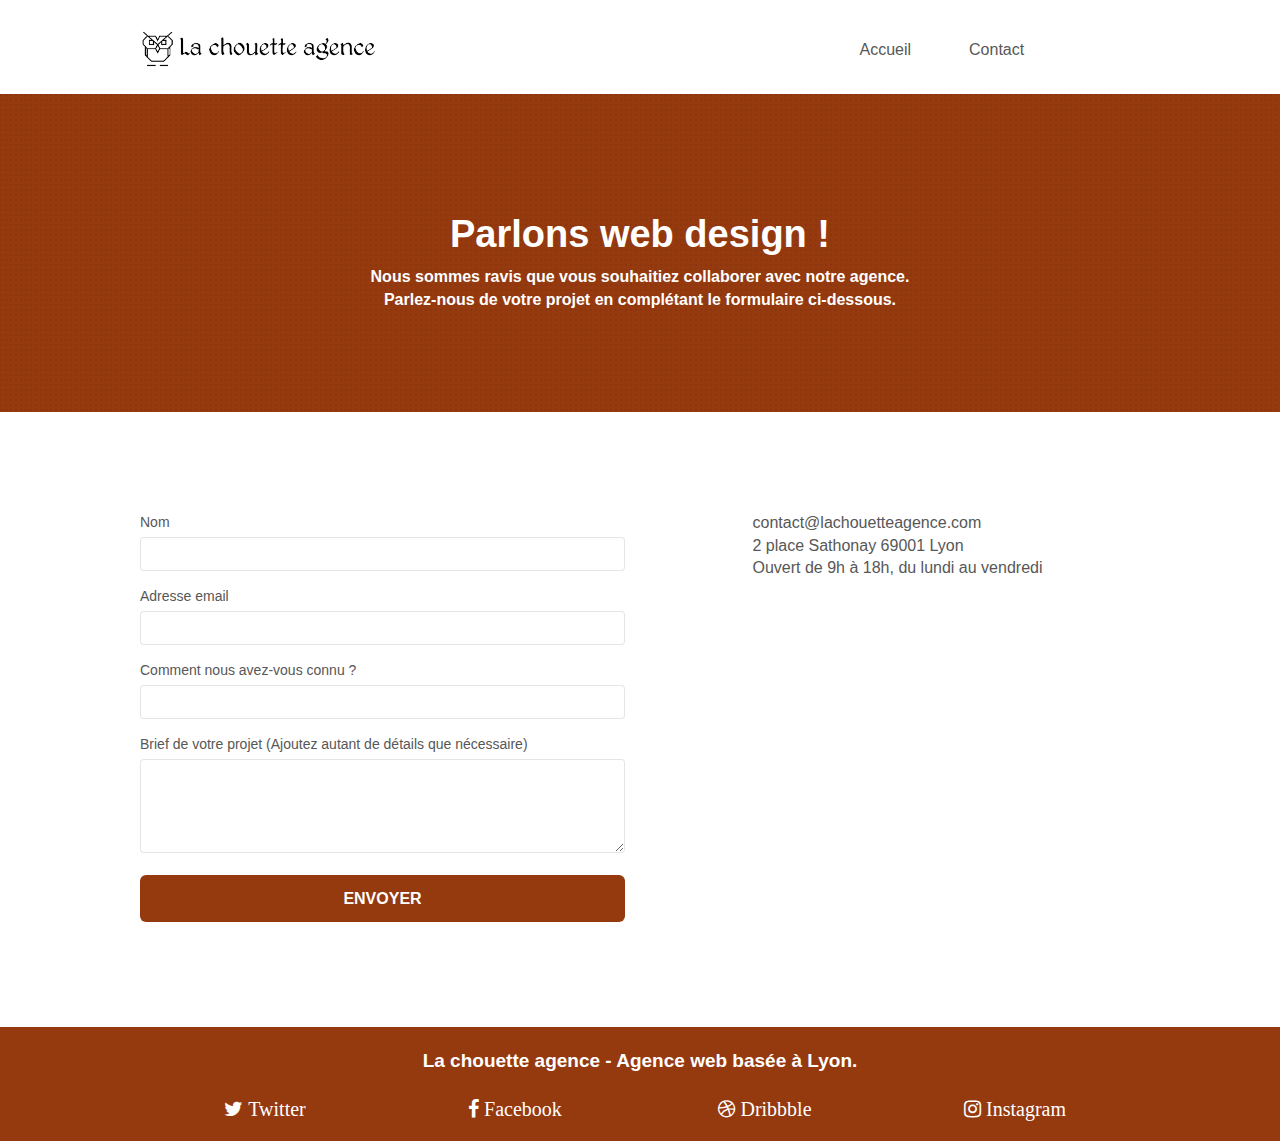
==== commit 75fa7020: "Add files via upload" ====
--- a/page2.html
+++ b/page2.html
@@ -52,7 +52,7 @@
 					Parlons web design !
 				</h1>
 				<p class="text-center mg-lg tc-white tight-width-whitespace">
-					Nous sommes ravis que vous souhaitiez collaborer avec notre agence.</br>
+					Nous sommes ravis que vous souhaitiez collaborer avec notre agence.<br>
 					Parlez-nous de votre projet en complétant le formulaire ci-dessous.
 				</p>
 			</div>
@@ -87,7 +87,7 @@
 					</div>
 					<div class="form-group">
 						<label for="message">
-							Brief de votre projet (Ajoutez autant de détails que nécessaire)</br>
+							Brief de votre projet (Ajoutez autant de détails que nécessaire)<br>
 						</label><textarea id="message" class="form-control" rows="4" cols="50" required></textarea>
 					</div> 
 					<button class="bloc-button btn btn-lg btn-block cta-hero btn-atomic-tangerine" type="submit">
@@ -97,7 +97,7 @@
 			</div>
 			<div class="col-sm-6">
 				<p class="contact">
-					contact@lachouetteagence.com</br>2 place Sathonay 69001 Lyon</br>Ouvert de 9h à 18h, du lundi au vendredi</br>
+					contact@lachouetteagence.com<br>2 place Sathonay 69001 Lyon<br>Ouvert de 9h à 18h, du lundi au vendredi<br>
 				</p>
 			</div>
 		</div>
@@ -116,7 +116,7 @@
 		<div class="row">
 			<div class="col-sm-12">
 				<p class="text-center white">
-					La chouette agence - Agence web basée à Lyon.</br>
+					La chouette agence - Agence web basée à Lyon.<br>
 				</p>
 				<div class="row row-no-gutters social">
 					<div class="col-sm-3">
@@ -146,6 +146,7 @@
 <!-- Footer - bloc-8 END -->
 
 </div>
+</div>
 <!-- Principal conteneur END -->
 
     <script src="./js/jquery-2.1.0.min.js"></script>
--- a/style.css
+++ b/style.css
@@ -287,7 +287,8 @@
 }
 
 .navbar-brand img {
-    max-height: 200px;
+    height: 60%;
+    width: 60%;
     margin: 0 5px 0 0;
     display: inline;
 }
@@ -324,7 +325,6 @@
 .navbar-toggle {
     margin: 10px 10px 0 0;
     border: 0px;
-    display: none;
 }
 
 .navbar-toggle:hover {
@@ -355,6 +355,9 @@
         right: 10%;
         transform: translate(0, -50%);
         -webkit-transform: translateY(-50%);
+    }
+    .navbar-toggle {
+        display: none;
     }
     .nav > li .dropdown-menu a,
     .nav > li .dropdown-menu a:hover {
@@ -739,6 +742,8 @@
 
 .white {
     color: #FFFFFF!important;
+    font-weight: bold;
+    font-size: 19px;
 }
 
 .portfolio-thumb {
@@ -782,7 +787,6 @@
     color: white!important;
     font-weight: bold;
 }
-
 .btn-atomic-tangerine {
     background: #95390F;
     color: #FFFFFF!important;
@@ -795,10 +799,11 @@
 
 .ltc-white {
     color: #FFFFFF!important;
+    font-weight: bold;
 }
 
 .ltc-white:hover {
-    color: #cccccc!important;
+    color: #95390F!important;
 }
 
 .ltc-atomic-tangerine {
@@ -824,10 +829,6 @@
 
 .bg-banniere {
     background-image: url("img/la-chouette-agence-banniere.jpg");
-}
-
-.bg-presentation {
-    background-image: url("img/image-de-presentation.bmp");
 }
 
 @media (max-width: 1024px) {
@@ -846,10 +847,10 @@
 
 @media (max-width: 992px) and (min-width: 768px) {
     .navbar .nav {
-        max-width: 80%
+        max-width: 80%;
     }
     .nav-center.navbar .nav {
-        max-width: 100%
+        max-width: 100%;
     }
 }
 
@@ -967,12 +968,15 @@
         box-shadow: none;
     }
     .navbar-brand img {
-        max-height: 40px;
-        width: auto;
+            height: 70%;
+            width: 60%;
     }
     .nav-invert .navbar-header {
         float: none;
-        width: 100%;
+        width: 30%;
+    }
+    .portfolio-row {
+        width: 50%;
     }
     .nav-invert .navbar-toggle {
         float: left;
